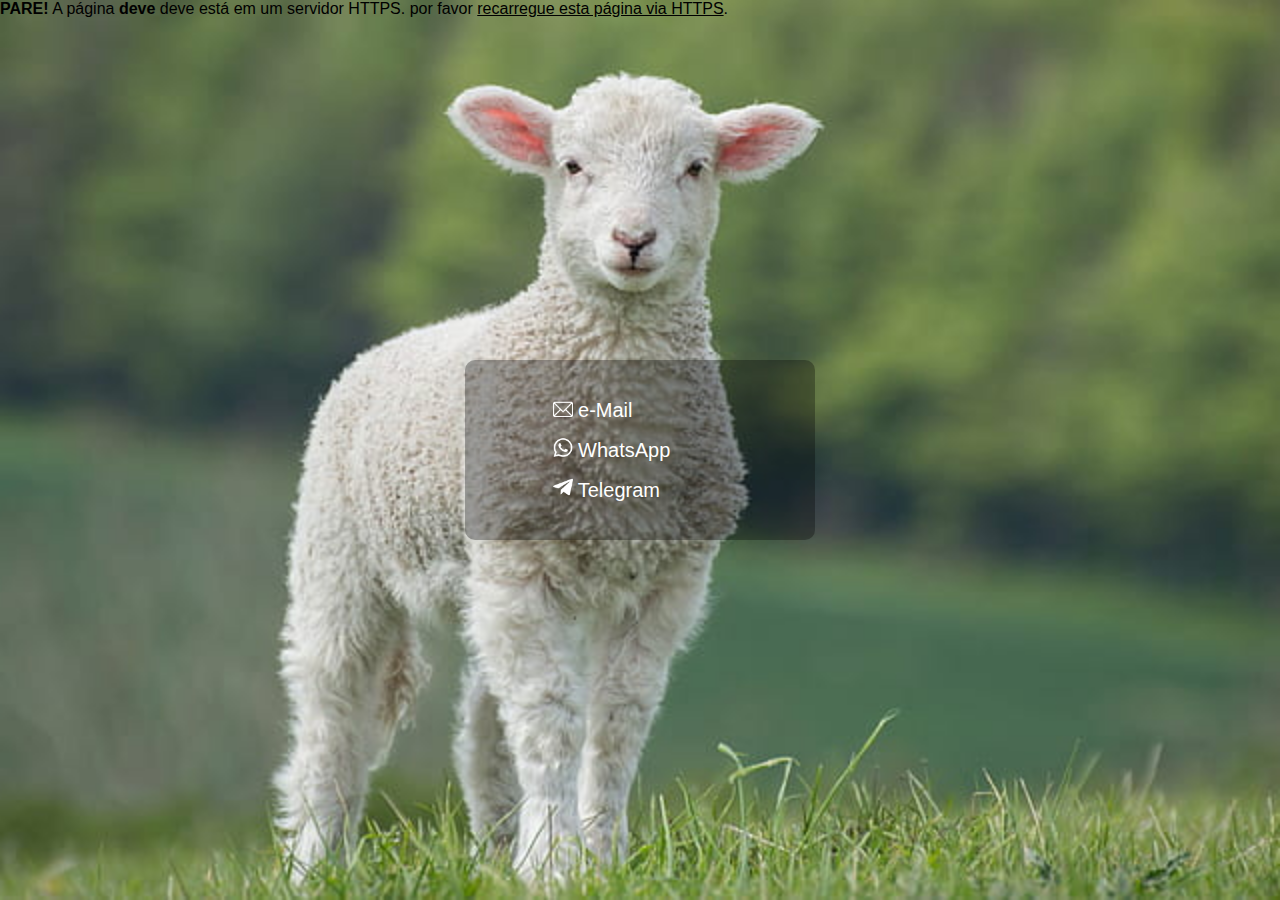
==== index.html @ 627fa78a "Update index.html" ====
<!DOCTYPE html>
<html lang="pt-BR">
  <head>
    <title>😎Waltemar Carneiro🐑</title>
    <meta charset="utf-8" />
    <meta http-equiv="X-UA-Compatible" content="IE=edge" />
    <meta name="viewport" content="width=device-width, user-scalable=no" />
    <!-- import the webpage's stylesheet -->
    <link rel="stylesheet" href="style.css" />
    <!-- Manifest -->
    <link rel="manifest" href="manifest.json" />

    <!-- favicon -->
    <link href="https://raw.githubusercontent.com/waltemarcarneiro/mobile/main/images/favicon.ico" rel="icon" type="image/x-icon"/>
    <link rel="icon" type="image/png" sizes="16x16" href="https://raw.githubusercontent.com/waltemarcarneiro/mobile/main/images/favicon-16x16.png" />
    <link rel="icon" type="image/png" sizes="32x32" href="https://raw.githubusercontent.com/waltemarcarneiro/mobile/main/images/favicon-32x32.png" />
    <link rel="mask-icon" href="https://raw.githubusercontent.com/waltemarcarneiro/mobile/main/images/safari-pinned-tab.svg" color="#5bbad5" />
    <meta name="msapplication-TileColor" content="#89C541" />
    <meta content="#89C541" name="msapplication-navbutton-color" />
    <meta content="#89C541" name="apple-mobile-web-app-mobile-bar-style" />
    <!-- lighthouse config PWA -->
    <meta content="#89C541" name="theme-color"/>
    <meta content="Web Designer 🧡 Feito com Amor." name="description" />

    <!-- lighthouse config PWA Apple non-transparent 192px (or 180px) square PNG -->
    <link href="https://raw.githubusercontent.com/waltemarcarneiro/mobile/main/images/apple-touch-icon180.png" sizes="180x180" rel="apple-touch-icon"/>

    <!-- [ Meta Tag OG ] -->
    <meta content="website" property="og:type"/>
    <meta content="https://raw.githubusercontent.com/waltemarcarneiro/mobile/main/images/og-image.jpg" property="og:image"/>
    <meta content="Og Image Logo" property="og:image:alt"/>
    <meta content="Web Designer 🧡 Feito com Amor." property="og:description"/>
    <meta content="WaltemarApp" property="og:site_name"/>
    
  </head>  
  <body>
    <div class="content">
      <p>
      <img src="images/email.png" height="20" width="20" border="0" /><a href="mailto:waltemarcarneiro@icloud.com" target="_blank"> e-Mail</a><br/>
      <img src="images/whatsapp.png" height="20" width="20" border="0" /><a href="https://api.whatsapp.com/send?phone=5592993623739" target="_blank"> WhatsApp<a/><br/>
      <img src="images/telegram.png" height="20" width="20" border="0" /><a href="https://t.me/waltemarcarneiro/" target="_blank"> Telegram</a><br/>
      </p>
      </div>
    
    <p id="requireHTTPS" class="hidden">
      <b>PARE!</b> A página <b>deve</b> deve está em um servidor HTTPS.
      por favor <a>recarregue esta página via HTTPS</a>.
    </p>
          
    <!-- Install button, hidden by default -->
    <div id="installContainer" class="hidden">
      
      <button id="butInstall" type="button">
      <div style="font-weight:bold; font-size:22px;color:#000; text-align:left; margin-bottom:5px;">Instalar o WaltemarApp? 🎁</div>
      <img style="float:left; margin-right: 10px" src="https://raw.githubusercontent.com/waltemarcarneiro/mobile/main/images/splash512x512.png" border="0" height="80" width="80"/>
      <strong style="font-size: 18px; color: #777777; font-weight: 400;">Você poderá desfazer essa ação a qualquer momento.</strong><br />
      <strong style="font-size: 0.95rem; color: #444">Leve e Confiavél.<a href="/mobile" style="color:#1087ff;" >Saiba mais!</a></strong>
    
      </button>
    

    <!-- import the webpage's javascript file -->
    <script src="script.js" defer></script>
    
    <!-- include the Glitch button to show what the webpage is about and
          to make it easier for folks to view source and remix -->
    <div class="glitchButton" style="position:fixed;top:20px;"></div>
    <script src="https://button.glitch.me/button.js"></script>
  </body>
</html>
---- style.css ----
*{margin: 0px;}
body {
  margin:0px;
  background: url(images/home2.jpg) no-repeat center center fixed;
  -webkit-background-size: cover;
  -moz-background-size: cover;
  -o-background-size: cover;
  background-size: cover;
 
  color: #000000;
  font-family: Helvetica, Arial, sans-serif, "Apple Color Emoji", "Segoe UI Emoji", "Segoe UI Symbol";
}

a, a:visited {
  color: #000000;
}

h1, h2 {
  text-align: center;
}

.hidden {
  display: none !important;
}

#installContainer {
  position: fixed;
  bottom: 1em;
  display: flex;
  justify-content: center;
  width: 100%;
  
}

#installContainer button {
  background-color: #fff;
  border: 1px solid #ccc;
  border-radius: 15px;
  color: #444;
  font-size: 1em;
  padding: 0.75em;
  width: 350px;
  text-align: left;
}
.content{
  position: absolute;
  top: 50%;
  left: 50%;
  transform: translate(-50%, -50%);
  background-color: rgba(0, 0, 0, 0.3);
  width: 350px;
  height: 20%;
  border: 1pz solid #aaa;
  border-radius: 10px;
}
  
.content p{
    margin: 0;
    position: relative;
    top: 50%;
    left: 50%;
    transform: translate(-50%, -50%);
    text-align: left;
    line-height: 25px;
    font-size: 20px;
    color: #fff;
    padding-left: 25%;
    line-height: 40px;
}
.content a{
  color: #fff;
  text-decoration: none;
}
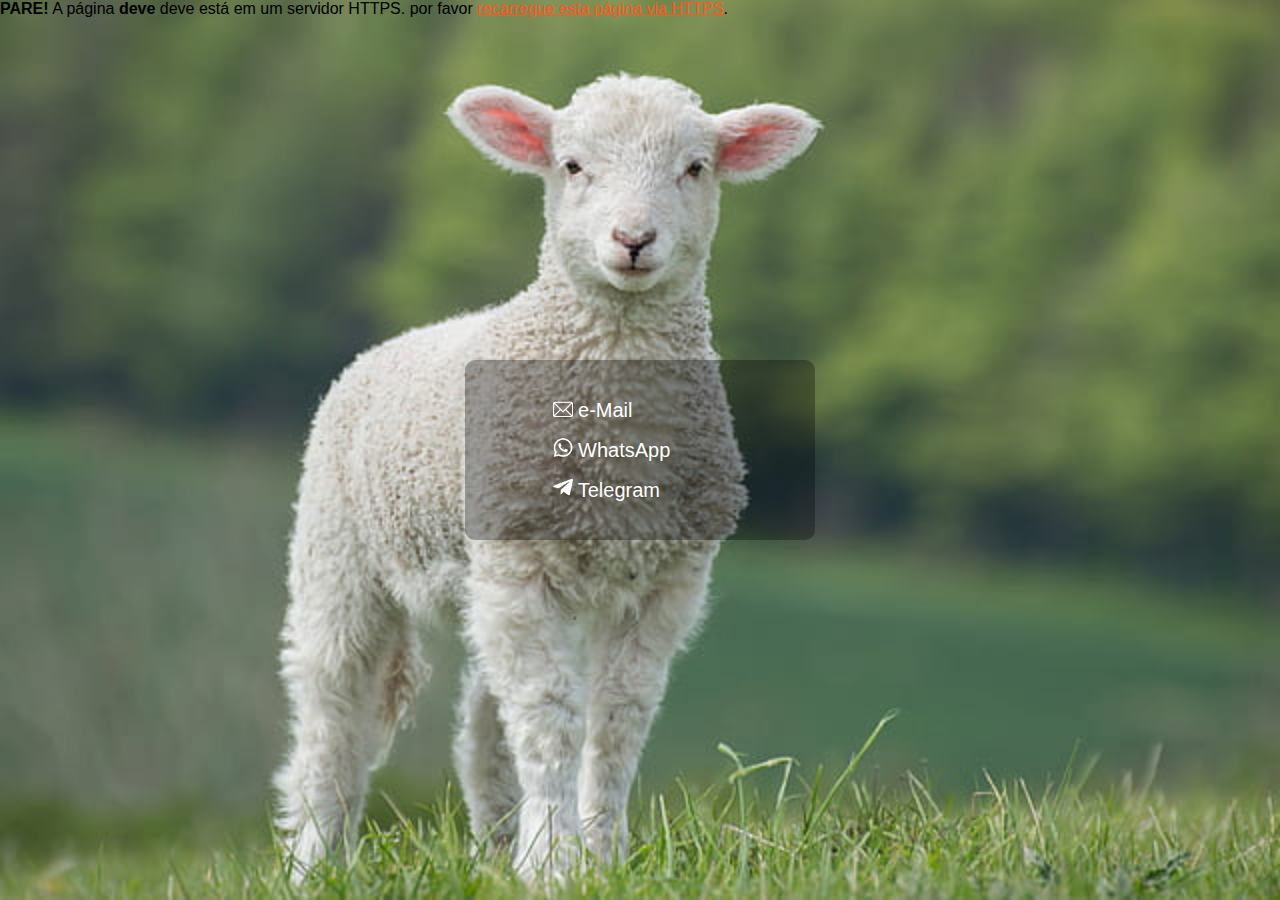
==== commit 148915db: "Update index.html" ====
--- a/index.html
+++ b/index.html
@@ -1,7 +1,7 @@
 <!DOCTYPE html>
 <html lang="pt-BR">
   <head>
-    <title>😎Waltemar Carneiro🐑</title>
+    <title>Waltemar Carneiro 🐑</title>
     <meta charset="utf-8" />
     <meta http-equiv="X-UA-Compatible" content="IE=edge" />
     <meta name="viewport" content="width=device-width, user-scalable=no" />
@@ -16,11 +16,11 @@
     <link rel="icon" type="image/png" sizes="32x32" href="https://raw.githubusercontent.com/waltemarcarneiro/mobile/main/images/favicon-32x32.png" />
     <link rel="mask-icon" href="https://raw.githubusercontent.com/waltemarcarneiro/mobile/main/images/safari-pinned-tab.svg" color="#5bbad5" />
     <meta name="msapplication-TileColor" content="#89C541" />
-    <meta content="#89C541" name="msapplication-navbutton-color" />
-    <meta content="#89C541" name="apple-mobile-web-app-mobile-bar-style" />
+    <meta content="#fe5722" name="msapplication-navbutton-color" />
+    <meta content="#fe5722" name="apple-mobile-web-app-mobile-bar-style" />
     <!-- lighthouse config PWA -->
-    <meta content="#89C541" name="theme-color"/>
-    <meta content="Web Designer 🧡 Feito com Amor." name="description" />
+    <meta content="#fe5722" name="theme-color"/>
+    <meta content="Web Designer 🧡 Made with love." name="description" />
 
     <!-- lighthouse config PWA Apple non-transparent 192px (or 180px) square PNG -->
     <link href="https://raw.githubusercontent.com/waltemarcarneiro/mobile/main/images/apple-touch-icon180.png" sizes="180x180" rel="apple-touch-icon"/>
@@ -29,7 +29,7 @@
     <meta content="website" property="og:type"/>
     <meta content="https://raw.githubusercontent.com/waltemarcarneiro/mobile/main/images/og-image.jpg" property="og:image"/>
     <meta content="Og Image Logo" property="og:image:alt"/>
-    <meta content="Web Designer 🧡 Feito com Amor." property="og:description"/>
+    <meta content="Web Designer 💚 Made with love" property="og:description"/>
     <meta content="WaltemarApp" property="og:site_name"/>
     
   </head>  
@@ -51,10 +51,10 @@
     <div id="installContainer" class="hidden">
       
       <button id="butInstall" type="button">
-      <div style="font-weight:bold; font-size:22px;color:#000; text-align:left; margin-bottom:5px;">Instalar o WaltemarApp? 🎁</div>
-      <img style="float:left; margin-right: 10px" src="https://raw.githubusercontent.com/waltemarcarneiro/mobile/main/images/splash512x512.png" border="0" height="80" width="80"/>
+      <div style="font-weight:bold; font-size:20px;color:#fe5722; text-align:left; margin-bottom:5px;">Instalar o Aplicativo? 🎁</div>
+      <img style="float:left; margin-right: 10px" src="https://raw.githubusercontent.com/waltemarcarneiro/mobile/main/images/icon-rounded/icon512.png" border="0" height="80" width="80"/>
       <strong style="font-size: 18px; color: #777777; font-weight: 400;">Você poderá desfazer essa ação a qualquer momento.</strong><br />
-      <strong style="font-size: 0.95rem; color: #444">Leve e Confiavél.<a href="/mobile" style="color:#1087ff;" >Saiba mais!</a></strong>
+      <strong style="font-size: 0.95rem; color: #444">Leve e Confiavél.<a href="/mobile" style="color:#fe5722;" >Saiba mais!</a></strong>
     
       </button>
     
--- a/style.css
+++ b/style.css
@@ -12,7 +12,7 @@
 }
 
 a, a:visited {
-  color: #000000;
+  color: #fe5722;
 }
 
 h1, h2 {
@@ -33,7 +33,7 @@
 }
 
 #installContainer button {
-  background-color: #fff;
+  background-color: #f5f5f5;
   border: 1px solid #ccc;
   border-radius: 15px;
   color: #444;
